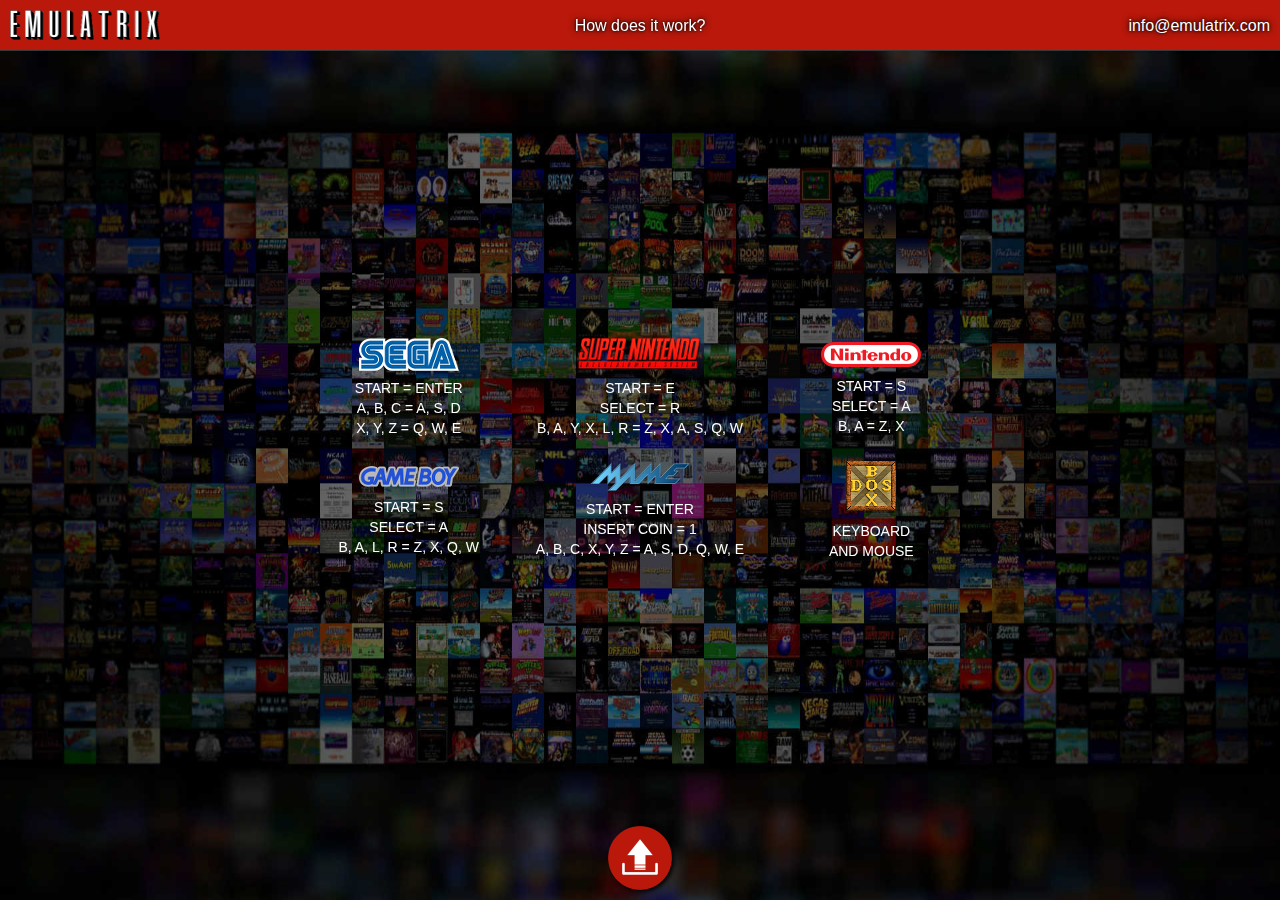
==== Emulatrix.htm @ c34655e7 "init file change recognise" ====
<!DOCTYPE html>
<html lang="en">
	<head>
		<meta charset="UTF-8">
		<title>Emulatrix</title>
		<link rel="stylesheet" href="/style/Emulatrix.css">
	</head>
	<body>
		<script src="/script/Emulatrix.js"></script>

		<iframe id="container" src="about:blank"></iframe>
		<div class="gui_goback"></div>
		<div class="gui_goback_mobile"><div class="gui_goback_mobile_icon"></div></div>
		<div class="gui_fullscreen"></div>
		<div class="gui_decrease"></div>
		<div class="gui_decrease_mobile"><div class="gui_decrease_mobile_icon"></div></div>
		<div class="gui_increase"></div>
		<div class="gui_increase_mobile"><div class="gui_increase_mobile_icon"></div></div>
		<div class="gui_sound_on" id="gui_sound_handler"></div>
		<div class="gui_sound_on_mobile" id="gui_sound_handler_mobile"><div id="gui_sound_handler_mobile_icon" class="gui_sound_on_mobile_icon"></div></div>
		<div class="gui_download"></div>
		<div class="gui_download_mobile"><div class="gui_download_mobile_icon"></div></div>
		<div class="gui_uploadsave"></div>
		<div class="gui_uploadsave_mobile"><div class="gui_uploadsave_mobile_icon"></div></div>
		<div class="gui_reload"></div>
		<div class="gui_reload_mobile"><div class="gui_reload_mobile_icon"></div></div>
		<div class="gui_pleasewait"><div class="gui_pleasewait_title"><script>document.write(STRING_READINGFILE);</script></div><div class="pleasewait"><div class="lds-spinner"><div></div><div></div><div></div><div></div><div></div><div></div><div></div><div></div><div></div><div></div><div></div><div></div></div></div></div>

		<div class="gui_container">
			<div class="gui_background"></div>
			<div class="gui_title">
				<div class="gui_title_logo"></div>
				<div class="gui_title_how_desktop"><span class="gui_title_how_desktop_question"><script>document.write(STRING_HOW_DESKTOP1);</script></span></div>
				<div class="gui_title_how_desktop_label"><script>document.write(STRING_HOW_DESKTOP2);</script></div>
				<div class="gui_title_email"><a class="gui_title_email_value" href="#"></a></div>
			</div>
			<div class="gui_how_mobile"><span class="gui_how_mobile_label"><script>document.write(STRING_HOW_MOBILE)</script></span></div>
			<div class="gui_safari"><span class="gui_safari_label"><script>document.write(STRING_SAFARI)</script></span></div>
			<div class="gui_controls">
				<div class="gui_controls_center">
					<table class="gui_controls_table">
						<tr>
							<td class="gui_controls_table_field1 gui_controls_table_column1">
								<div class="gui_controls_segagenesis"></div>
								START = ENTER<br>
								A, B, C = A, S, D<br>
								X, Y, Z = Q, W, E
							</td>
							<td class="gui_controls_table_field1 gui_controls_table_column2">
								<div class="gui_controls_supernintendo"></div>
								START = E<br>
								SELECT = R<br>
								B, A, Y, X, L, R = Z, X, A, S, Q, W
							</td>
							<td class="gui_controls_table_field1 gui_controls_table_column3">
								<div class="gui_controls_nintendo"></div>
								START = S<br>
								SELECT = A<br>
								B, A = Z, X
							</td>
						</tr>
						<tr>
							<td class="gui_controls_table_field2 gui_controls_table_column1">
								<div class="gui_controls_gameboy"></div>
								START = S<br>
								SELECT = A<br>
								B, A, L, R = Z, X, Q, W
							</td>
							<td class="gui_controls_table_field2 gui_controls_table_column2">
								<div class="gui_controls_mame32"></div>
								START = ENTER<br>
								<script>document.write(STRING_INSERTCOIN);</script><br>
								A, B, C, X, Y, Z = A, S, D, Q, W, E
							</td>
							<td class="gui_controls_table_field2 gui_controls_table_column3">
								<div class="gui_controls_dosbox"></div>
								<script>document.write(STRING_KEYBOARDANDMOUSE);</script>
							</td>
						</tr>
					</table>
				</div>
			</div>
			<div class="gui_mobile_controls_label"><script>document.write(STRING_MOBILE_CONTROLS_HIDDEN);</script></div>
			<div class="gui_uploader" id="gui_uploader"></div>
			<input type="file" id="gui_controls_file" disabled onchange="runEmulator(event.target.files);">
		</div>
	</body>
</html>
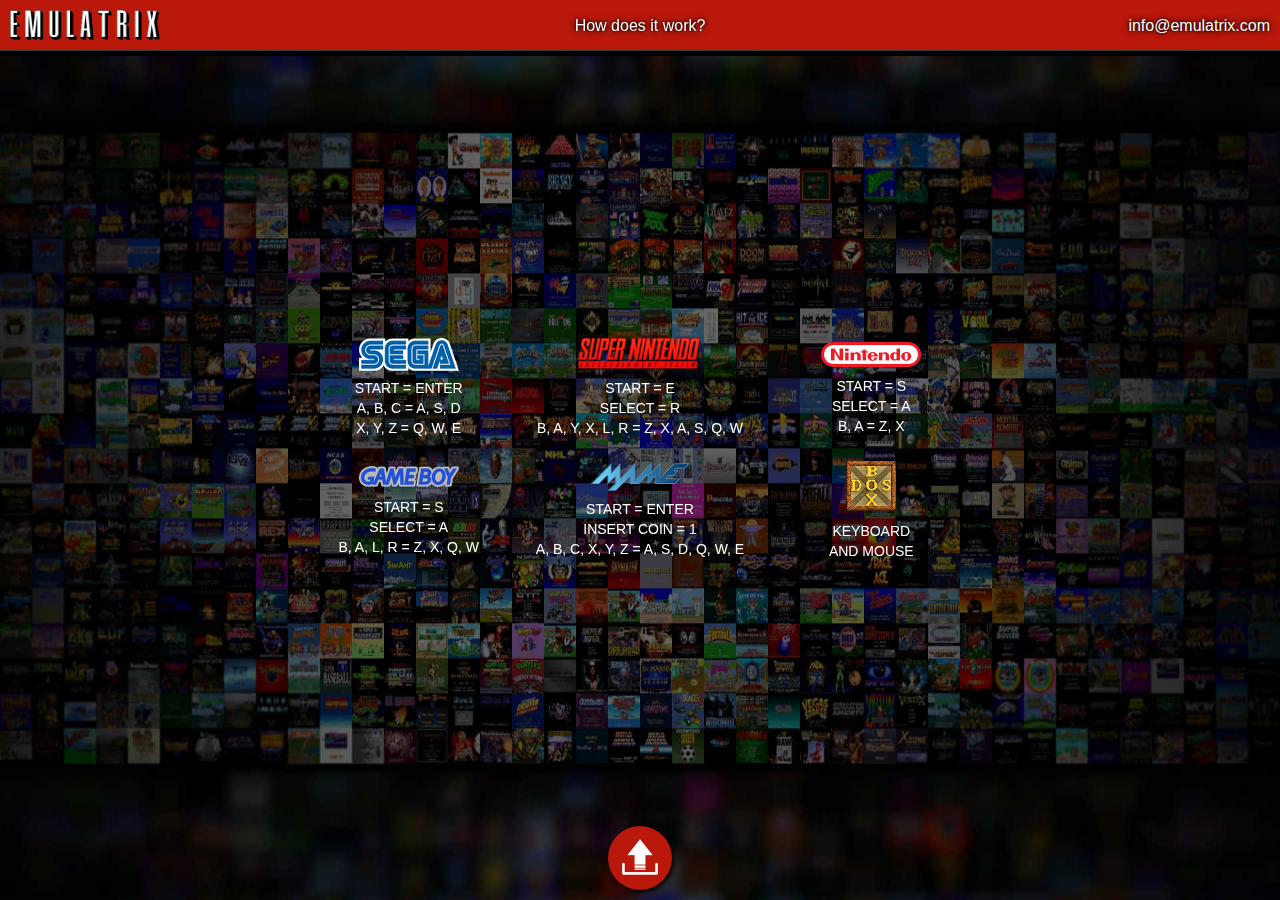
==== commit a5a7f1d0: "roms-list and fetch files" ====
--- a/Emulatrix.htm
+++ b/Emulatrix.htm
@@ -40,7 +40,7 @@
 				<div class="gui_controls_center">
 					<table class="gui_controls_table">
 						<tr>
-							<td class="gui_controls_table_field1 gui_controls_table_column1">
+							<td class="gui_controls_table_field1 gui_controls_table_column1 cursor_pointer" onclick="openGameList('/images/result.json')">
 								<div class="gui_controls_segagenesis"></div>
 								START = ENTER<br>
 								A, B, C = A, S, D<br>
@@ -80,6 +80,7 @@
 					</table>
 				</div>
 			</div>
+			<div id="roms-list"></div>
 			<div class="gui_mobile_controls_label"><script>document.write(STRING_MOBILE_CONTROLS_HIDDEN);</script></div>
 			<div class="gui_uploader" id="gui_uploader"></div>
 			<input type="file" id="gui_controls_file" disabled onchange="runEmulator(event.target.files);">
--- a/style/Emulatrix.css
+++ b/style/Emulatrix.css
@@ -140,7 +140,7 @@
 .fileupload_location{width:100%;background-color:#D3D3D3;font-family:Arial;font-size:16px;line-height:2.8}
 .fileupload_location_value{width:180px;text-overflow:ellipsis;white-space:nowrap;overflow:hidden;text-align:left;padding-left:10px;padding-right:10px}
 .fileupload_select{width:100%;height:159px;overflow-y:scroll;background-color:white;border:none;font-family:Arial;font-size:16px}
-.fileupload_submit{width:180px;background-color:#dadada;font-family:Arial;font-size:16px;text-align:center;line-height:2.3;border:1px solid #b2b2b2;margin:10px auto;cursor:pointer;border-radius:5px;overflow:"hidden"}
+.fileupload_submit{width:180px;background-color:#dadada;font-family:Arial;font-size:16px;text-align:center;line-height:2.3;border:1px solid #b2b2b2;margin:10px auto;cursor:pointer;border-radius:5px;overflow:hidden;}
 .fileupload_submit:hover{background-color:silver}
 .fileupload_uploader{display:none}
 .fileupload_fileitem{width:100%;font-family:Arial;font-size:16px;line-height:2}
@@ -288,4 +288,29 @@
 	.filedownload_select{height:169px}
 	.fileupload_container{height:248px;top:30px}
 	.fileupload_select{height:99px}
-	}+	}
+
+
+.cursor_pointer {
+	cursor: pointer;
+}
+#roms-list {
+	display: flex;
+	flex-wrap: wrap;
+	justify-content: center;
+}
+#roms-list div {
+	width: 23%;
+	padding: 0;
+	margin: 0.6%;
+}
+#roms-list img {
+	width: 100%;
+	display: block;
+	cursor: pointer;
+	transition: all .3s ease;
+}
+
+#roms-list img:hover {
+	transform: scale(1.2, 1.2);
+}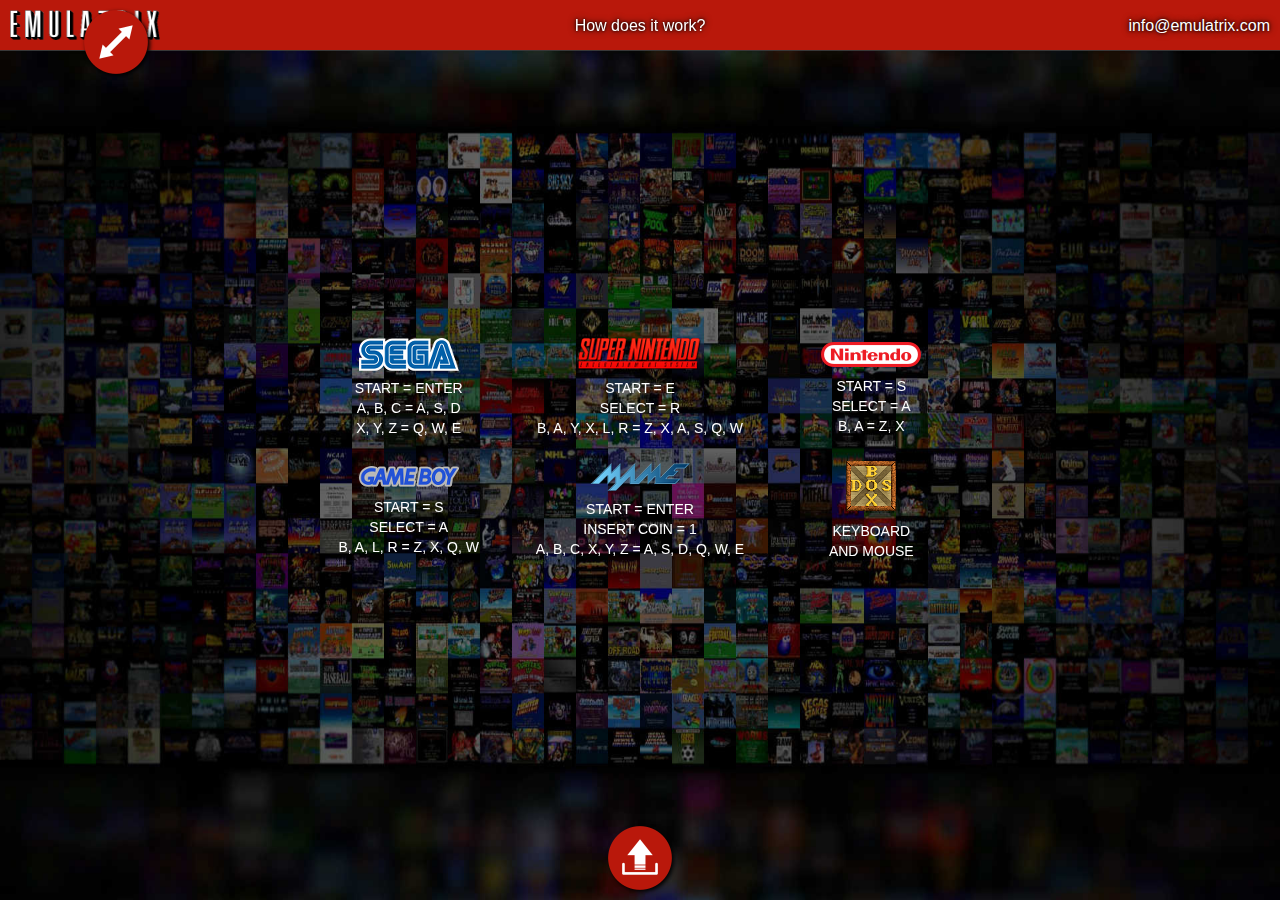
==== commit 8c189f15: "hide gui_how_mobile" ====
--- a/Emulatrix.htm
+++ b/Emulatrix.htm
@@ -3,10 +3,10 @@
 	<head>
 		<meta charset="UTF-8">
 		<title>Emulatrix</title>
-		<link rel="stylesheet" href="/style/Emulatrix.css">
+		<link rel="stylesheet" href="style/Emulatrix.css?gfhh">
 	</head>
 	<body>
-		<script src="/script/Emulatrix.js"></script>
+		<script src="script/Emulatrix.js"></script>
 
 		<iframe id="container" src="about:blank"></iframe>
 		<div class="gui_goback"></div>
@@ -40,7 +40,7 @@
 				<div class="gui_controls_center">
 					<table class="gui_controls_table">
 						<tr>
-							<td class="gui_controls_table_field1 gui_controls_table_column1 cursor_pointer" onclick="openGameList('/images/result.json')">
+							<td class="gui_controls_table_field1 gui_controls_table_column1 cursor_pointer" onclick="openGameList('images/result.json')">
 								<div class="gui_controls_segagenesis"></div>
 								START = ENTER<br>
 								A, B, C = A, S, D<br>
@@ -79,8 +79,8 @@
 						</tr>
 					</table>
 				</div>
+				<div id="roms-list"></div>
 			</div>
-			<div id="roms-list"></div>
 			<div class="gui_mobile_controls_label"><script>document.write(STRING_MOBILE_CONTROLS_HIDDEN);</script></div>
 			<div class="gui_uploader" id="gui_uploader"></div>
 			<input type="file" id="gui_controls_file" disabled onchange="runEmulator(event.target.files);">
--- a/style/Emulatrix.css
+++ b/style/Emulatrix.css
@@ -288,6 +288,11 @@
 	.filedownload_select{height:169px}
 	.fileupload_container{height:248px;top:30px}
 	.fileupload_select{height:99px}
+	.gui_controls_table_field1,
+	.gui_controls_table_field2 {
+		font-size: 0;
+		line-height: 0;
+	}
 	}
 
 
@@ -298,9 +303,13 @@
 	display: flex;
 	flex-wrap: wrap;
 	justify-content: center;
+	height: 90vh;
+	align-items: center;
+	background: transparent;
+	position: fixed;
 }
 #roms-list div {
-	width: 23%;
+	width: 22%;
 	padding: 0;
 	margin: 0.6%;
 }
@@ -312,5 +321,5 @@
 }
 
 #roms-list img:hover {
-	transform: scale(1.2, 1.2);
+	/*transform: scale(1.1, 1.1);*/
 }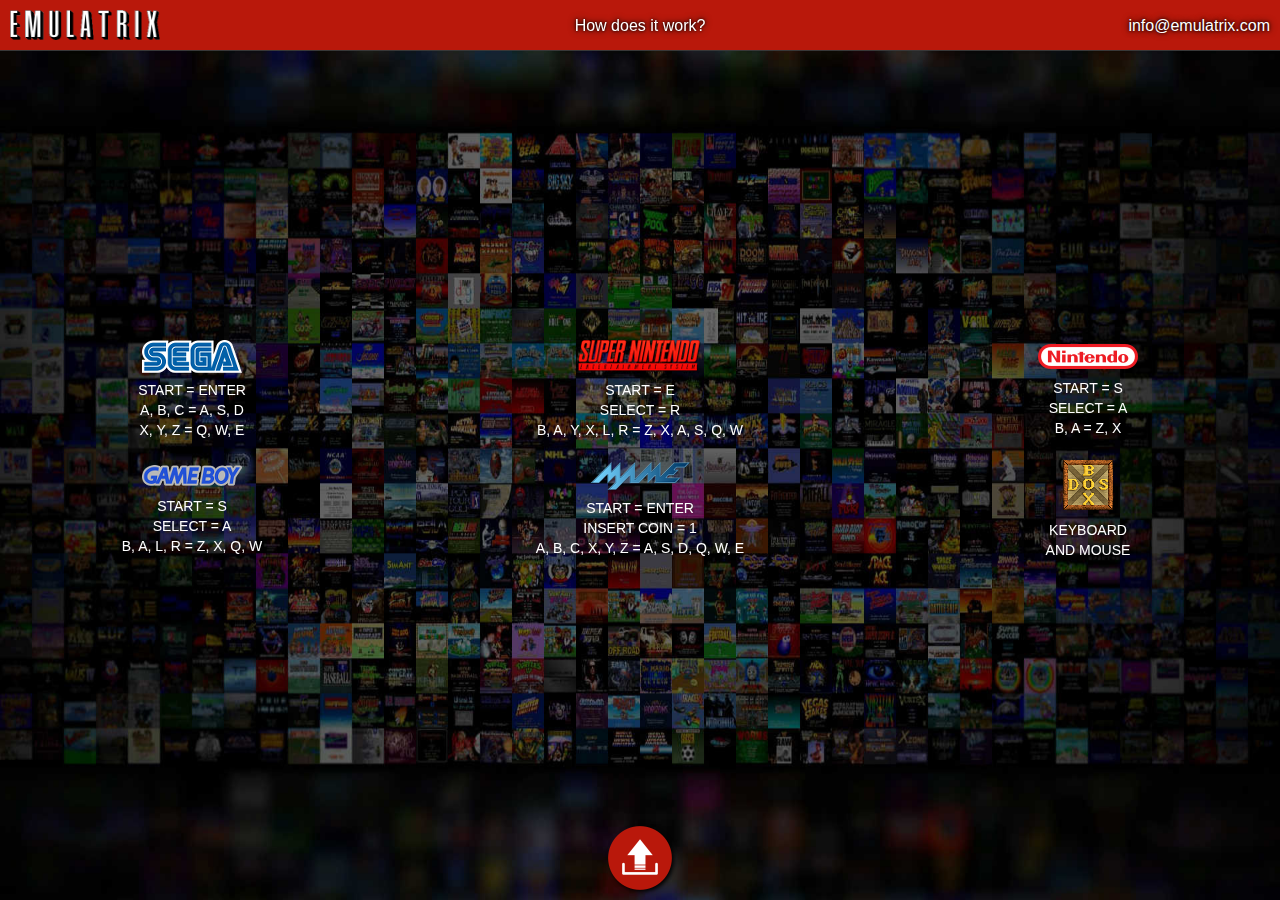
==== commit 58fe9edc: "mobile view and roms list" ====
--- a/Emulatrix.htm
+++ b/Emulatrix.htm
@@ -38,52 +38,55 @@
 			<div class="gui_safari"><span class="gui_safari_label"><script>document.write(STRING_SAFARI)</script></span></div>
 			<div class="gui_controls">
 				<div class="gui_controls_center">
-					<table class="gui_controls_table">
-						<tr>
-							<td class="gui_controls_table_field1 gui_controls_table_column1 cursor_pointer" onclick="openGameList('images/result.json')">
+					<div class="gui_controls_table">
+						<div class="gui_controls_table--row">
+							<div class="gui_controls_table_field1 gui_controls_table_column1 cursor_pointer" onclick="openGameList('images/result.json')">
 								<div class="gui_controls_segagenesis"></div>
 								START = ENTER<br>
 								A, B, C = A, S, D<br>
 								X, Y, Z = Q, W, E
-							</td>
-							<td class="gui_controls_table_field1 gui_controls_table_column2">
+							</div>
+							<div class="gui_controls_table_field1 gui_controls_table_column2">
 								<div class="gui_controls_supernintendo"></div>
 								START = E<br>
 								SELECT = R<br>
 								B, A, Y, X, L, R = Z, X, A, S, Q, W
-							</td>
-							<td class="gui_controls_table_field1 gui_controls_table_column3">
+							</div>
+							<div class="gui_controls_table_field1 gui_controls_table_column3">
 								<div class="gui_controls_nintendo"></div>
 								START = S<br>
 								SELECT = A<br>
 								B, A = Z, X
-							</td>
-						</tr>
-						<tr>
-							<td class="gui_controls_table_field2 gui_controls_table_column1">
+							</div>
+						</div>
+						<div class="gui_controls_table--row">
+							<div class="gui_controls_table_field2 gui_controls_table_column1">
 								<div class="gui_controls_gameboy"></div>
 								START = S<br>
 								SELECT = A<br>
 								B, A, L, R = Z, X, Q, W
-							</td>
-							<td class="gui_controls_table_field2 gui_controls_table_column2">
+							</div>
+							<div class="gui_controls_table_field2 gui_controls_table_column2">
 								<div class="gui_controls_mame32"></div>
 								START = ENTER<br>
 								<script>document.write(STRING_INSERTCOIN);</script><br>
 								A, B, C, X, Y, Z = A, S, D, Q, W, E
-							</td>
-							<td class="gui_controls_table_field2 gui_controls_table_column3">
+							</div>
+							<div class="gui_controls_table_field2 gui_controls_table_column3">
 								<div class="gui_controls_dosbox"></div>
 								<script>document.write(STRING_KEYBOARDANDMOUSE);</script>
-							</td>
-						</tr>
-					</table>
+							</div>
+						</div>
+					</div>
 				</div>
-				<div id="roms-list"></div>
+			</div>
+			<div id="roms-list" class="hide">
+				<div class="close" onclick="closeRomList()"></div>
+				<div class="items"></div>
 			</div>
 			<div class="gui_mobile_controls_label"><script>document.write(STRING_MOBILE_CONTROLS_HIDDEN);</script></div>
 			<div class="gui_uploader" id="gui_uploader"></div>
 			<input type="file" id="gui_controls_file" disabled onchange="runEmulator(event.target.files);">
 		</div>
 	</body>
-</html>+</html>
--- a/style/Emulatrix.css
+++ b/style/Emulatrix.css
@@ -149,7 +149,8 @@
 
 @media(max-width:1366px)
 	{
-	.gui_controls_table{width:650px;margin:0 auto}
+	.gui_controls_table{display:flex;flex-direction:column;}
+	.gui_controls_table--row{display:flex;justify-content: space-around;}
 	.gui_controls_table_field1{padding-top:0;color:white;font-family:Arial;font-size:14px;line-height:20px;font-weight:normal;vertical-align:top}
 	.gui_controls_table_field2{padding-top:20px;color:white;font-family:Arial;font-size:14px;line-height:20px;font-weight:normal;vertical-align:top}
 	}
@@ -300,26 +301,45 @@
 	cursor: pointer;
 }
 #roms-list {
+	height: calc(100% - 50px);
+	background: black;
+	position: fixed;
+	overflow: scroll;
+	top: 50px;
+}
+#roms-list.hide {
+	display: none;
+}
+#roms-list .items {
+	position: relative;
 	display: flex;
 	flex-wrap: wrap;
 	justify-content: center;
-	height: 90vh;
 	align-items: center;
-	background: transparent;
-	position: fixed;
-}
-#roms-list div {
+	min-height: 100%;
+}
+#roms-list .items .rom-item {
 	width: 22%;
 	padding: 0;
 	margin: 0.6%;
 }
-#roms-list img {
+#roms-list .rom-item img {
 	width: 100%;
 	display: block;
 	cursor: pointer;
 	transition: all .3s ease;
 }
-
+#roms-list .close {
+	position: absolute;
+	background: red;
+	width: 52px;
+	height: 52px;
+	z-index: 99;
+	top: 0;
+	right: 0;
+	border-radius: 50px;
+	cursor: pointer;
+}
 #roms-list img:hover {
 	/*transform: scale(1.1, 1.1);*/
-}+}
